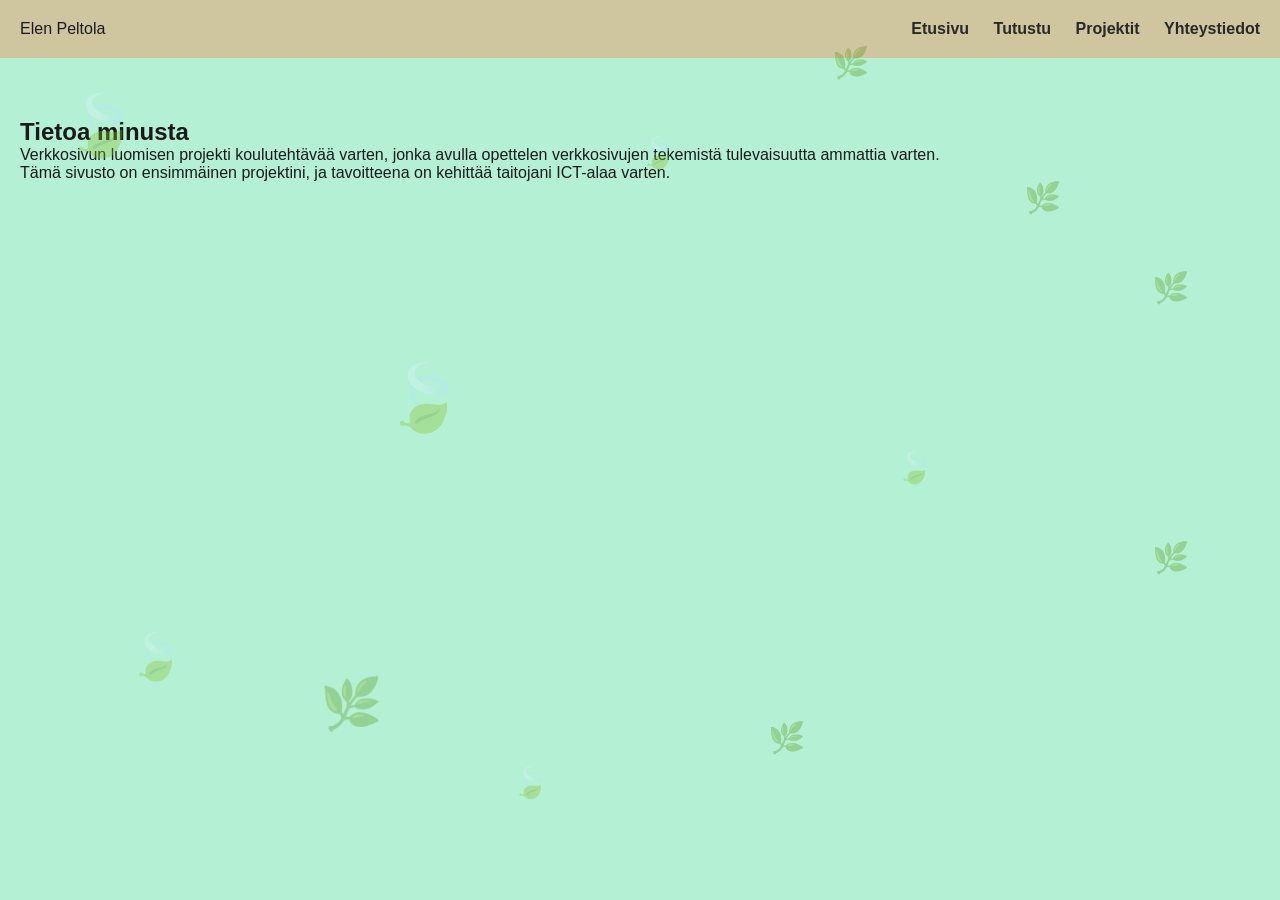
==== Loppuhomma/index.html @ 4d174fda "tiedosto nimetty oikein" ====
<!DOCTYPE html>
<html lang="fi">
<head>
  <meta charset="UTF-8">
  <meta name="viewport" content="width=device-width, initial-scale=1.0">
  <title>Tietoa minusta</title>
  <link rel="stylesheet" href="styles.css">
</head>
<body>

<div class="main-container">
  <div class="background-decorations">
  <div class="deco">🍃</div>
  <div class="deco">🌿</div>
  <div class="deco">🍃</div>
  <div class="deco">🌿</div>
  <div class="deco">🍃</div>
  <div class="deco">🌿</div>
  <div class="deco">🍃</div>
  <div class="deco">🌿</div>
  <div class="deco">🍃</div>
  <div class="deco">🌿</div>
  <div class="deco">🍃</div>
  <div class="deco">🌿</div>
</div>

  <nav class="navbar">
    <div class="logo">Elen Peltola</div>
    <div class="nav-links">
      <a href="index.html">Etusivu</a>
      <a href="about.html">Tutustu</a>
      <a href="projects.html">Projektit</a>
      <a href="contact.html">Yhteystiedot</a>
    </div>
  </nav>

  <section class="features-section">
    <h1>Tietoa minusta</h1>
    <p>Verkkosivun luomisen projekti koulutehtävää varten, jonka avulla opettelen verkkosivujen tekemistä tulevaisuutta ammattia varten.</p>
    <p>Tämä sivusto on ensimmäinen projektini, ja tavoitteena on kehittää taitojani ICT-alaa varten.</p>
  </section>

</div>
</body>
</html>
---- Loppuhomma/styles.css ----
/* RESET */
* {
  margin: 0;
  padding: 0;
  box-sizing: border-box;
}

/* BODY */
body {
  font-family: Arial, sans-serif;
  background: #b4f0d3;
  color: #1a1a1a;
}

/* NAVBAR */
.navbar {
  display: flex;
  justify-content: space-between;
  align-items: center;
  padding: 20px;
  background: rgb(207, 197, 159);
}

.nav-links a {
  margin-left: 20px;
  text-decoration: none;
  color: #282828;
  font-weight: bold;
}

.nav-links a:hover {
  color: #324a33;
}

/* HERO */
.hero-section {
  padding: 60px 20px;
}

.hero-content {
  display: flex;
  align-items: center;
  justify-content: space-between;
  gap: 40px;
}

.hero-title {
  font-size: 42px;
  margin: 10px 0;
}

.hero-description {
  margin: 15px 0;
  color: #2a2a2a;
}

/* BUTTONS */
.btn {
  padding: 10px 18px;
  border-radius: 25px;
  border: none;
  cursor: pointer;
}

.btn-primary {
  background: #7fd782;
  color: white;
}

.btn-secondary {
  background: transparent;
  border: 2px solid #7dc97f;
}

.btn:hover {
  opacity: 0.8;
}

/* IMAGE */
.hero-image {
  width: 100%;
  border-radius: 20px;
}

.image-container {
  max-width: 400px;
}

/* CARD */
.info-card {
  background: white;
  padding: 15px;
  border-radius: 15px;
  margin-top: 15px;
}

/* FEATURES */
.features-section {
  padding: 60px 20px;
}

.features-grid {
  display: flex;
  gap: 20px;
}

.feature-card {
  background: white;
  padding: 20px;
  border-radius: 15px;
  flex: 1;
  text-align: center;
}

.feature-card:hover {
  transform: translateY(10px);
  box-shadow: 0 15px 30px rgba(0, 0, 0, 0.15);
}

.feature-title {
  margin: 10px 0;
}

/* CTA */
.cta-section {
  padding: 60px 20px;
}

.cta-card {
  background: #4CAF50;
  color: white;
  padding: 40px;
  text-align: center;
  border-radius: 20px;
}

.main-container {
  position: relative;
  z-index: 1;
}

.deco {
  filter: blur(0.5px);
}

/* BACKGROUND ICONS */
.background-decorations {
  position: fixed;
  top: 0;
  left: 0;
  width: 100%;
  height: 100%;
  pointer-events: none;
  overflow: hidden;
  z-index: 0;
}

.deco {
  position: absolute;
  font-size: 30px;
  opacity: 0.35;
  animation: float 12s linear infinite;
}

.deco:nth-child(1) { top: 10%; left: 5%; font-size: 60px; }
.deco:nth-child(2) { top: 20%; left: 80%; }
.deco:nth-child(3) { top: 70%; left: 10%; font-size: 45px; }
.deco:nth-child(4) { top: 60%; left: 90%; }
.deco:nth-child(5) { top: 40%; left: 30%; font-size: 65px; }
.deco:nth-child(6) { top: 80%; left: 60%; }
.deco:nth-child(7) { top: 15%; left: 50%; }
.deco:nth-child(8) { top: 75%; left: 25%; font-size: 50px; }
.deco:nth-child(9) { top: 50%; left: 70%; }
.deco:nth-child(10){ top: 30%; left: 90%; }
.deco:nth-child(11){ top: 85%; left: 40%; }
.deco:nth-child(12){ top: 5%; left: 65%; }

@keyframes float {
  0% {
    transform: translateY(0px) rotate(0deg);
  }
  50% {
    transform: translateY(-20px) rotate(10deg);
  }
  100% {
    transform: translateY(0px) rotate(0deg);
  }
}

/* MOBILE */
@media (max-width: 768px) {
  .hero-content {
    flex-direction: column;
    text-align: center;
  }

  .features-grid {
    flex-direction: column;
  }

  .navbar {
    flex-direction: column;
    gap: 10px;
  }
}
/* FORM */
.contact-form {
  max-width: 500px;
  margin: 20px auto;
  display: flex;
  flex-direction: column;
  gap: 10px;
}

.contact-form input,
.contact-form textarea {
  padding: 10px;
  border-radius: 10px;
  border: 1px solid #a1c57f;
}

.contact-form button {
  margin-top: 10px;
}
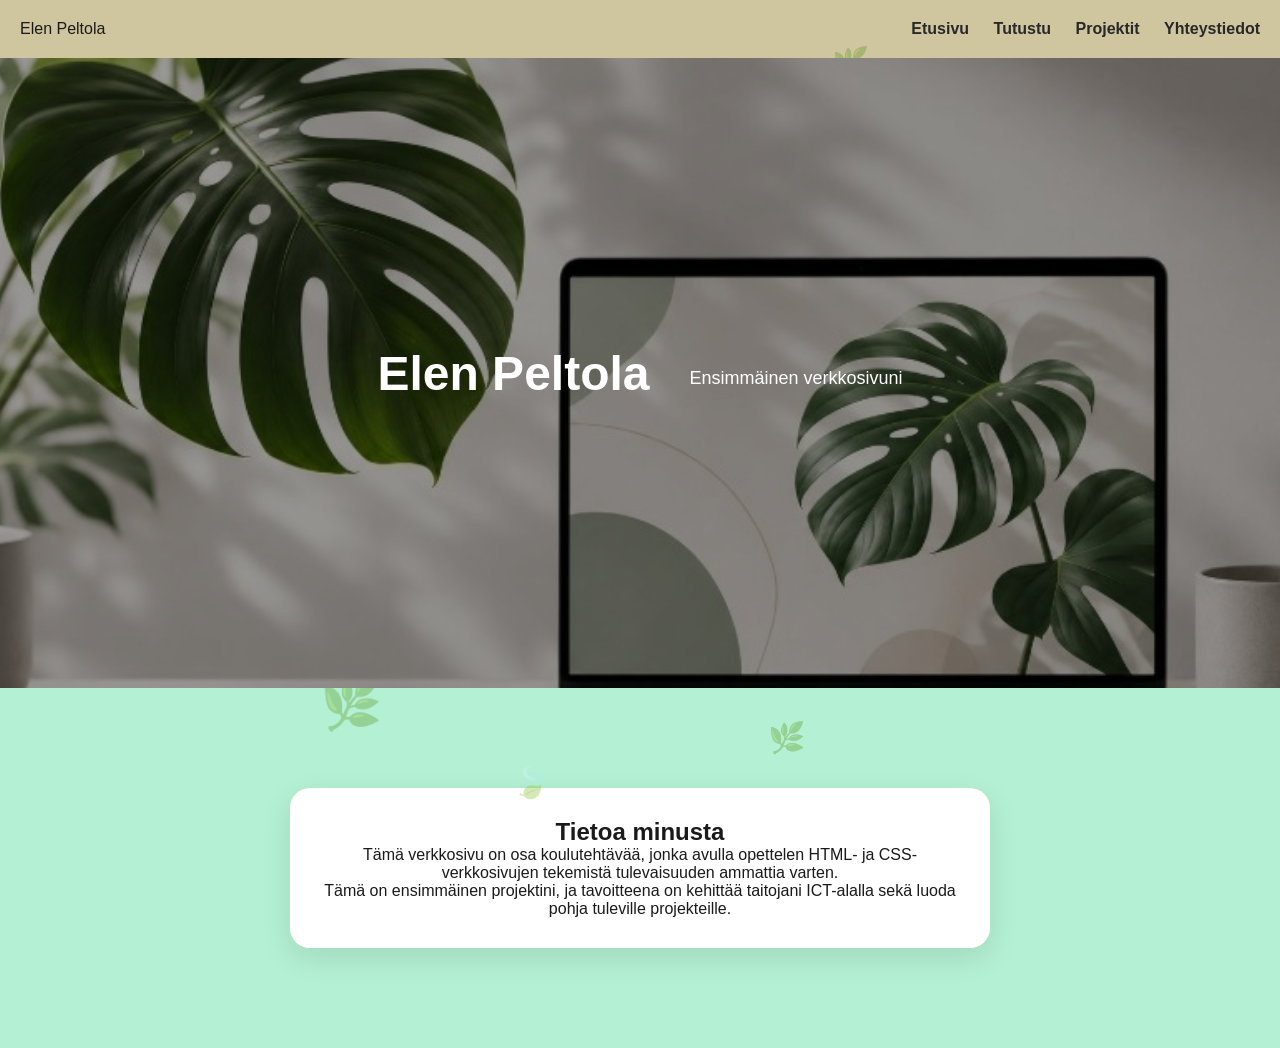
==== commit ee8f910f: "kuva lisätty taustalle" ====
--- a/Loppuhomma/index.html
+++ b/Loppuhomma/index.html
@@ -34,12 +34,30 @@
     </div>
   </nav>
 
-  <section class="features-section">
+  <section class="hero-section">
+  <div class="hero-content">
+    <h1>Elen Peltola</h1>
+    <p>Ensimmäinen verkkosivuni</p>
+  </div>
+</section>
+
+ <section class="features-section fade-in">
+  <div class="content-box">
+    
     <h1>Tietoa minusta</h1>
-    <p>Verkkosivun luomisen projekti koulutehtävää varten, jonka avulla opettelen verkkosivujen tekemistä tulevaisuutta ammattia varten.</p>
-    <p>Tämä sivusto on ensimmäinen projektini, ja tavoitteena on kehittää taitojani ICT-alaa varten.</p>
-  </section>
 
+    <p>
+      Tämä verkkosivu on osa koulutehtävää, jonka avulla opettelen
+      HTML- ja CSS-verkkosivujen tekemistä tulevaisuuden ammattia varten.
+    </p>
+
+    <p>
+      Tämä on ensimmäinen projektini, ja tavoitteena on kehittää
+      taitojani ICT-alalla sekä luoda pohja tuleville projekteille.
+    </p>
+
+  </div>
+</section>
 </div>
 </body>
 </html>
--- a/Loppuhomma/styles.css
+++ b/Loppuhomma/styles.css
@@ -52,6 +52,42 @@
 .hero-description {
   margin: 15px 0;
   color: #2a2a2a;
+}
+
+.hero-section {
+  height: 70vh;
+  background: url("images/hero.jpg") center/cover no-repeat;
+  display: flex;
+  align-items: center;
+  justify-content: center;
+  position: relative;
+}
+
+.hero-section::before {
+  content: "";
+  position: absolute;
+  width: 100%;
+  height: 100%;
+  background: rgba(0,0,0,0.4);
+}
+.hero-content {
+  position: relative;
+  z-index: 1;
+  color: white;
+  text-align: center;
+}
+
+.hero-content h1 {
+  font-size: 48px;
+}
+
+.hero-content p {
+  margin-top: 10px;
+  font-size: 18px;
+}
+
+.hero-section {
+  background-attachment: fixed;
 }
 
 /* BUTTONS */
@@ -113,8 +149,8 @@
 }
 
 .feature-card:hover {
-  transform: translateY(10px);
-  box-shadow: 0 15px 30px rgba(0, 0, 0, 0.15);
+  transform: translateY(px);
+  box-shadow: 0 15px 30px rgba(0, 0, 0, 0.2);
 }
 
 .feature-title {
@@ -222,3 +258,13 @@
 .contact-form button {
   margin-top: 10px;
 }
+
+.content-box {
+  max-width: 700px;
+  margin: 40px auto;
+  background: white;
+  padding: 30px;
+  border-radius: 20px;
+  text-align: center;
+  box-shadow: 0 10px 30px rgba(0,0,0,0.1);
+}
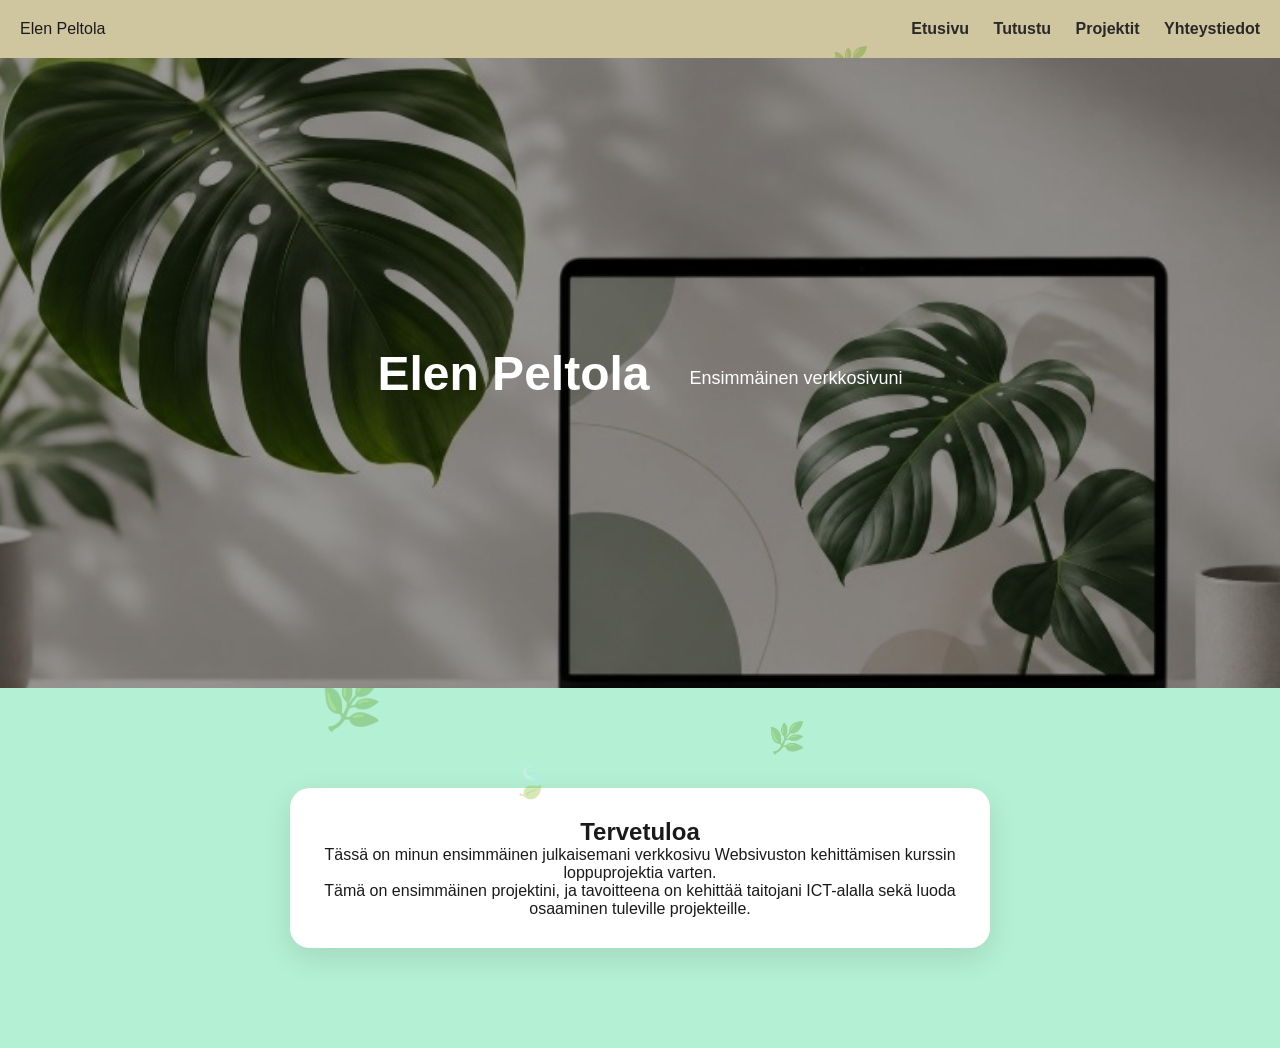
==== commit 76f11cc5: "yhteensopiva mobiiliin" ====
--- a/Loppuhomma/index.html
+++ b/Loppuhomma/index.html
@@ -5,6 +5,7 @@
   <meta name="viewport" content="width=device-width, initial-scale=1.0">
   <title>Tietoa minusta</title>
   <link rel="stylesheet" href="styles.css">
+  <meta name="viewport" content="width=device-width, initial-scale=1.0">
 </head>
 <body>
 
@@ -44,16 +45,15 @@
  <section class="features-section fade-in">
   <div class="content-box">
     
-    <h1>Tietoa minusta</h1>
+    <h1>Tervetuloa</h1>
 
     <p>
-      Tämä verkkosivu on osa koulutehtävää, jonka avulla opettelen
-      HTML- ja CSS-verkkosivujen tekemistä tulevaisuuden ammattia varten.
+      Tässä on minun ensimmäinen julkaisemani verkkosivu Websivuston kehittämisen kurssin loppuprojektia varten. 
     </p>
 
     <p>
       Tämä on ensimmäinen projektini, ja tavoitteena on kehittää
-      taitojani ICT-alalla sekä luoda pohja tuleville projekteille.
+      taitojani ICT-alalla sekä luoda osaaminen tuleville projekteille.
     </p>
 
   </div>
--- a/Loppuhomma/styles.css
+++ b/Loppuhomma/styles.css
@@ -268,3 +268,278 @@
   text-align: center;
   box-shadow: 0 10px 30px rgba(0,0,0,0.1);
 }
+/* RESET */
+* {
+  margin: 0;
+  padding: 0;
+  box-sizing: border-box;
+}
+
+/* BODY */
+body {
+  font-family: Arial, sans-serif;
+  background: #b4f0d3;
+  color: #1a1a1a;
+}
+
+/* NAVBAR */
+.navbar {
+  display: flex;
+  justify-content: space-between;
+  align-items: center;
+  padding: 20px;
+  background: rgb(207, 197, 159);
+}
+
+.nav-links a {
+  margin-left: 20px;
+  text-decoration: none;
+  color: #282828;
+  font-weight: bold;
+}
+
+.nav-links a:hover {
+  color: #324a33;
+}
+
+/* HERO */
+.hero-section {
+  padding: 60px 20px;
+}
+
+.hero-content {
+  display: flex;
+  align-items: center;
+  justify-content: space-between;
+  gap: 40px;
+}
+
+.hero-title {
+  font-size: 42px;
+  margin: 10px 0;
+}
+
+.hero-description {
+  margin: 15px 0;
+  color: #2a2a2a;
+}
+
+.hero-section {
+  height: 70vh;
+  background: url("images/hero.jpg") center/cover no-repeat;
+  display: flex;
+  align-items: center;
+  justify-content: center;
+  position: relative;
+}
+
+.hero-section::before {
+  content: "";
+  position: absolute;
+  width: 100%;
+  height: 100%;
+  background: rgba(0,0,0,0.4);
+}
+.hero-content {
+  position: relative;
+  z-index: 1;
+  color: white;
+  text-align: center;
+}
+
+.hero-content h1 {
+  font-size: 48px;
+}
+
+.hero-content p {
+  margin-top: 10px;
+  font-size: 18px;
+}
+
+.hero-section {
+  background-attachment: fixed;
+}
+
+/* BUTTONS */
+.btn {
+  padding: 10px 18px;
+  border-radius: 25px;
+  border: none;
+  cursor: pointer;
+}
+
+.btn-primary {
+  background: #7fd782;
+  color: white;
+}
+
+.btn-secondary {
+  background: transparent;
+  border: 2px solid #7dc97f;
+}
+
+.btn:hover {
+  opacity: 0.8;
+}
+
+/* IMAGE */
+.hero-image {
+  width: 100%;
+  border-radius: 20px;
+}
+
+.image-container {
+  max-width: 400px;
+}
+
+/* CARD */
+.info-card {
+  background: white;
+  padding: 15px;
+  border-radius: 15px;
+  margin-top: 15px;
+}
+
+/* FEATURES */
+.features-section {
+  padding: 60px 20px;
+}
+
+.features-grid {
+  display: flex;
+  gap: 20px;
+}
+
+.feature-card {
+  background: white;
+  padding: 20px;
+  border-radius: 15px;
+  flex: 1;
+  text-align: center;
+}
+
+.feature-card:hover {
+  transform: translateY(px);
+  box-shadow: 0 15px 30px rgba(0, 0, 0, 0.2);
+}
+
+.feature-title {
+  margin: 10px 0;
+}
+
+/* CTA */
+.cta-section {
+  padding: 60px 20px;
+}
+
+.cta-card {
+  background: #4CAF50;
+  color: white;
+  padding: 40px;
+  text-align: center;
+  border-radius: 20px;
+}
+
+.main-container {
+  position: relative;
+  z-index: 1;
+}
+
+.deco {
+  filter: blur(0.5px);
+}
+
+/* BACKGROUND ICONS */
+.background-decorations {
+  position: fixed;
+  top: 0;
+  left: 0;
+  width: 100%;
+  height: 100%;
+  pointer-events: none;
+  overflow: hidden;
+  z-index: 0;
+}
+
+.deco {
+  position: absolute;
+  font-size: 30px;
+  opacity: 0.35;
+  animation: float 12s linear infinite;
+}
+
+.deco:nth-child(1) { top: 10%; left: 5%; font-size: 60px; }
+.deco:nth-child(2) { top: 20%; left: 80%; }
+.deco:nth-child(3) { top: 70%; left: 10%; font-size: 45px; }
+.deco:nth-child(4) { top: 60%; left: 90%; }
+.deco:nth-child(5) { top: 40%; left: 30%; font-size: 65px; }
+.deco:nth-child(6) { top: 80%; left: 60%; }
+.deco:nth-child(7) { top: 15%; left: 50%; }
+.deco:nth-child(8) { top: 75%; left: 25%; font-size: 50px; }
+.deco:nth-child(9) { top: 50%; left: 70%; }
+.deco:nth-child(10){ top: 30%; left: 90%; }
+.deco:nth-child(11){ top: 85%; left: 40%; }
+.deco:nth-child(12){ top: 5%; left: 65%; }
+
+@keyframes float {
+  0% {
+    transform: translateY(0px) rotate(0deg);
+  }
+  50% {
+    transform: translateY(-20px) rotate(10deg);
+  }
+  100% {
+    transform: translateY(0px) rotate(0deg);
+  }
+}
+
+/* MOBILE */
+@media (max-width: 768px) {
+  .hero-content {
+    flex-direction: column;
+    text-align: center;
+  }
+
+  .features-grid {
+    flex-direction: column;
+  }
+
+  .navbar {
+    flex-direction: column;
+    gap: 10px;
+  }
+}
+/* FORM */
+.contact-form {
+  max-width: 500px;
+  margin: 20px auto;
+  display: flex;
+  flex-direction: column;
+  gap: 10px;
+}
+
+.contact-form input,
+.contact-form textarea {
+  padding: 10px;
+  border-radius: 10px;
+  border: 1px solid #a1c57f;
+}
+
+.contact-form button {
+  margin-top: 10px;
+}
+
+.content-box {
+  max-width: 700px;
+  margin: 40px auto;
+  background: white;
+  padding: 30px;
+  border-radius: 20px;
+  text-align: center;
+  box-shadow: 0 10px 30px rgba(0,0,0,0.1);
+}
+@media (max-width: 768px) {
+  nav ul {
+    flex-direction: column;
+  }
+}
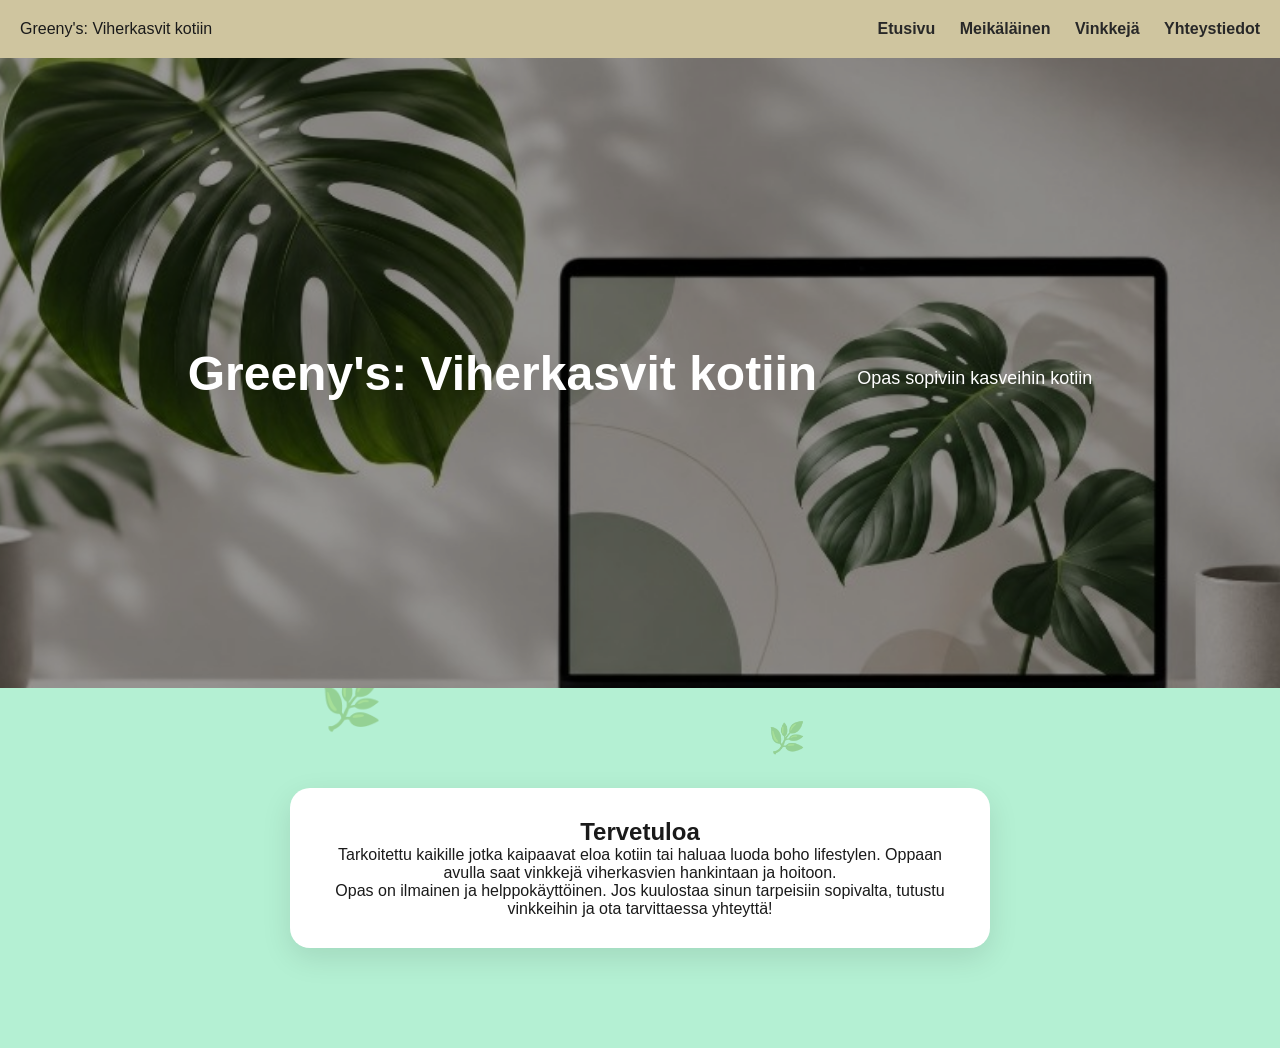
==== commit 05b77545: "lisätty kuvat ja sijoitettu niihin kuuluvat card" ====
--- a/Loppuhomma/index.html
+++ b/Loppuhomma/index.html
@@ -5,7 +5,6 @@
   <meta name="viewport" content="width=device-width, initial-scale=1.0">
   <title>Tietoa minusta</title>
   <link rel="stylesheet" href="styles.css">
-  <meta name="viewport" content="width=device-width, initial-scale=1.0">
 </head>
 <body>
 
@@ -19,26 +18,23 @@
   <div class="deco">🌿</div>
   <div class="deco">🍃</div>
   <div class="deco">🌿</div>
-  <div class="deco">🍃</div>
-  <div class="deco">🌿</div>
-  <div class="deco">🍃</div>
-  <div class="deco">🌿</div>
+
 </div>
 
   <nav class="navbar">
-    <div class="logo">Elen Peltola</div>
+    <div class="logo">Greeny's: Viherkasvit kotiin</div>
     <div class="nav-links">
       <a href="index.html">Etusivu</a>
-      <a href="about.html">Tutustu</a>
-      <a href="projects.html">Projektit</a>
+      <a href="about.html">Meikäläinen</a>
+      <a href="projects.html">Vinkkejä</a>
       <a href="contact.html">Yhteystiedot</a>
     </div>
   </nav>
 
   <section class="hero-section">
   <div class="hero-content">
-    <h1>Elen Peltola</h1>
-    <p>Ensimmäinen verkkosivuni</p>
+    <h1>Greeny's: Viherkasvit kotiin</h1>
+    <p>Opas sopiviin kasveihin kotiin</p>
   </div>
 </section>
 
@@ -48,12 +44,11 @@
     <h1>Tervetuloa</h1>
 
     <p>
-      Tässä on minun ensimmäinen julkaisemani verkkosivu Websivuston kehittämisen kurssin loppuprojektia varten. 
+      Tarkoitettu kaikille jotka kaipaavat eloa kotiin tai haluaa luoda boho lifestylen. Oppaan avulla saat vinkkejä viherkasvien hankintaan ja hoitoon.  
     </p>
 
     <p>
-      Tämä on ensimmäinen projektini, ja tavoitteena on kehittää
-      taitojani ICT-alalla sekä luoda osaaminen tuleville projekteille.
+      Opas on ilmainen ja helppokäyttöinen. Jos kuulostaa sinun tarpeisiin sopivalta, tutustu vinkkeihin ja ota tarvittaessa yhteyttä!
     </p>
 
   </div>
--- a/Loppuhomma/styles.css
+++ b/Loppuhomma/styles.css
@@ -140,6 +140,56 @@
   gap: 20px;
 }
 
+.card-grid {
+  display: grid;
+  grid-template-columns: repeat(3, 1fr);
+  gap: 20px;
+  margin-top: 30px;
+}
+
+.card {
+  position: relative;
+  overflow: hidden;
+  border-radius: 15px;
+}
+
+.card {
+  cursor: pointer;
+}
+
+.card img {
+  width: 100%;
+  height: 200px;
+  object-fit: cover;
+  display: block;
+  transition: transform 0.3s ease;
+}
+
+.card:hover img {
+  transform: scale(1.1);
+}
+
+.overlay {
+  position: absolute;
+  bottom: 0;
+  left: 0;
+  width: 100%;
+  height: 100%;
+  background: rgba(0, 0, 0, 0.6);
+  color: white;
+  display: flex;
+  align-items: center;
+  justify-content: center;
+  text-align: center;
+  opacity: 0;
+  transition: opacity 0.3s ease;
+  padding: 10px;
+}
+
+.card:hover .overlay {
+  opacity: 1;
+}
+
 .feature-card {
   background: white;
   padding: 20px;
@@ -149,7 +199,7 @@
 }
 
 .feature-card:hover {
-  transform: translateY(px);
+  transform: translateY(-10px);
   box-shadow: 0 15px 30px rgba(0, 0, 0, 0.2);
 }
 
@@ -239,6 +289,13 @@
     gap: 10px;
   }
 }
+
+@media (max-width: 768px) {
+  .card-grid {
+    grid-template-columns: repeat(2, 1fr);
+  }
+}
+
 /* FORM */
 .contact-form {
   max-width: 500px;
@@ -268,278 +325,17 @@
   text-align: center;
   box-shadow: 0 10px 30px rgba(0,0,0,0.1);
 }
-/* RESET */
-* {
-  margin: 0;
-  padding: 0;
-  box-sizing: border-box;
-}
-
-/* BODY */
-body {
-  font-family: Arial, sans-serif;
-  background: #b4f0d3;
-  color: #1a1a1a;
-}
-
-/* NAVBAR */
-.navbar {
-  display: flex;
-  justify-content: space-between;
-  align-items: center;
-  padding: 20px;
-  background: rgb(207, 197, 159);
-}
-
-.nav-links a {
-  margin-left: 20px;
-  text-decoration: none;
-  color: #282828;
-  font-weight: bold;
-}
-
-.nav-links a:hover {
-  color: #324a33;
-}
-
-/* HERO */
-.hero-section {
-  padding: 60px 20px;
-}
-
-.hero-content {
-  display: flex;
-  align-items: center;
-  justify-content: space-between;
-  gap: 40px;
-}
-
-.hero-title {
-  font-size: 42px;
-  margin: 10px 0;
-}
-
-.hero-description {
-  margin: 15px 0;
-  color: #2a2a2a;
-}
-
-.hero-section {
-  height: 70vh;
-  background: url("images/hero.jpg") center/cover no-repeat;
-  display: flex;
-  align-items: center;
-  justify-content: center;
-  position: relative;
-}
-
-.hero-section::before {
-  content: "";
-  position: absolute;
-  width: 100%;
-  height: 100%;
-  background: rgba(0,0,0,0.4);
-}
-.hero-content {
-  position: relative;
-  z-index: 1;
-  color: white;
-  text-align: center;
-}
-
-.hero-content h1 {
-  font-size: 48px;
-}
-
-.hero-content p {
-  margin-top: 10px;
-  font-size: 18px;
-}
-
-.hero-section {
-  background-attachment: fixed;
-}
-
-/* BUTTONS */
-.btn {
-  padding: 10px 18px;
-  border-radius: 25px;
-  border: none;
-  cursor: pointer;
-}
-
-.btn-primary {
-  background: #7fd782;
-  color: white;
-}
-
-.btn-secondary {
-  background: transparent;
-  border: 2px solid #7dc97f;
-}
-
-.btn:hover {
-  opacity: 0.8;
-}
-
-/* IMAGE */
-.hero-image {
-  width: 100%;
-  border-radius: 20px;
-}
-
-.image-container {
-  max-width: 400px;
-}
-
-/* CARD */
-.info-card {
-  background: white;
-  padding: 15px;
-  border-radius: 15px;
-  margin-top: 15px;
-}
-
-/* FEATURES */
-.features-section {
-  padding: 60px 20px;
-}
-
-.features-grid {
-  display: flex;
-  gap: 20px;
-}
-
-.feature-card {
-  background: white;
-  padding: 20px;
-  border-radius: 15px;
-  flex: 1;
-  text-align: center;
-}
-
-.feature-card:hover {
-  transform: translateY(px);
-  box-shadow: 0 15px 30px rgba(0, 0, 0, 0.2);
-}
-
-.feature-title {
-  margin: 10px 0;
-}
-
-/* CTA */
-.cta-section {
-  padding: 60px 20px;
-}
-
-.cta-card {
-  background: #4CAF50;
-  color: white;
-  padding: 40px;
-  text-align: center;
-  border-radius: 20px;
-}
-
-.main-container {
-  position: relative;
-  z-index: 1;
-}
-
-.deco {
-  filter: blur(0.5px);
-}
-
-/* BACKGROUND ICONS */
-.background-decorations {
-  position: fixed;
-  top: 0;
-  left: 0;
-  width: 100%;
-  height: 100%;
-  pointer-events: none;
-  overflow: hidden;
-  z-index: 0;
-}
-
-.deco {
-  position: absolute;
-  font-size: 30px;
-  opacity: 0.35;
-  animation: float 12s linear infinite;
-}
-
-.deco:nth-child(1) { top: 10%; left: 5%; font-size: 60px; }
-.deco:nth-child(2) { top: 20%; left: 80%; }
-.deco:nth-child(3) { top: 70%; left: 10%; font-size: 45px; }
-.deco:nth-child(4) { top: 60%; left: 90%; }
-.deco:nth-child(5) { top: 40%; left: 30%; font-size: 65px; }
-.deco:nth-child(6) { top: 80%; left: 60%; }
-.deco:nth-child(7) { top: 15%; left: 50%; }
-.deco:nth-child(8) { top: 75%; left: 25%; font-size: 50px; }
-.deco:nth-child(9) { top: 50%; left: 70%; }
-.deco:nth-child(10){ top: 30%; left: 90%; }
-.deco:nth-child(11){ top: 85%; left: 40%; }
-.deco:nth-child(12){ top: 5%; left: 65%; }
-
-@keyframes float {
-  0% {
-    transform: translateY(0px) rotate(0deg);
-  }
-  50% {
-    transform: translateY(-20px) rotate(10deg);
-  }
-  100% {
-    transform: translateY(0px) rotate(0deg);
-  }
-}
-
-/* MOBILE */
-@media (max-width: 768px) {
-  .hero-content {
-    flex-direction: column;
-    text-align: center;
-  }
-
-  .features-grid {
-    flex-direction: column;
-  }
-
-  .navbar {
-    flex-direction: column;
-    gap: 10px;
-  }
-}
-/* FORM */
-.contact-form {
-  max-width: 500px;
-  margin: 20px auto;
-  display: flex;
-  flex-direction: column;
-  gap: 10px;
-}
-
-.contact-form input,
-.contact-form textarea {
-  padding: 10px;
-  border-radius: 10px;
-  border: 1px solid #a1c57f;
-}
-
-.contact-form button {
-  margin-top: 10px;
-}
-
-.content-box {
-  max-width: 700px;
-  margin: 40px auto;
-  background: white;
-  padding: 30px;
-  border-radius: 20px;
-  text-align: center;
-  box-shadow: 0 10px 30px rgba(0,0,0,0.1);
-}
 @media (max-width: 768px) {
   nav ul {
     flex-direction: column;
   }
-}+}
+
+.content-box img {
+  width: 300px;
+  height: 300px;
+  object-fit: cover;
+  border-radius: 50%;
+  margin-bottom: 20px;
+  box-shadow: 0 10px 25px rgba(0,0,0,0.2);
+}
